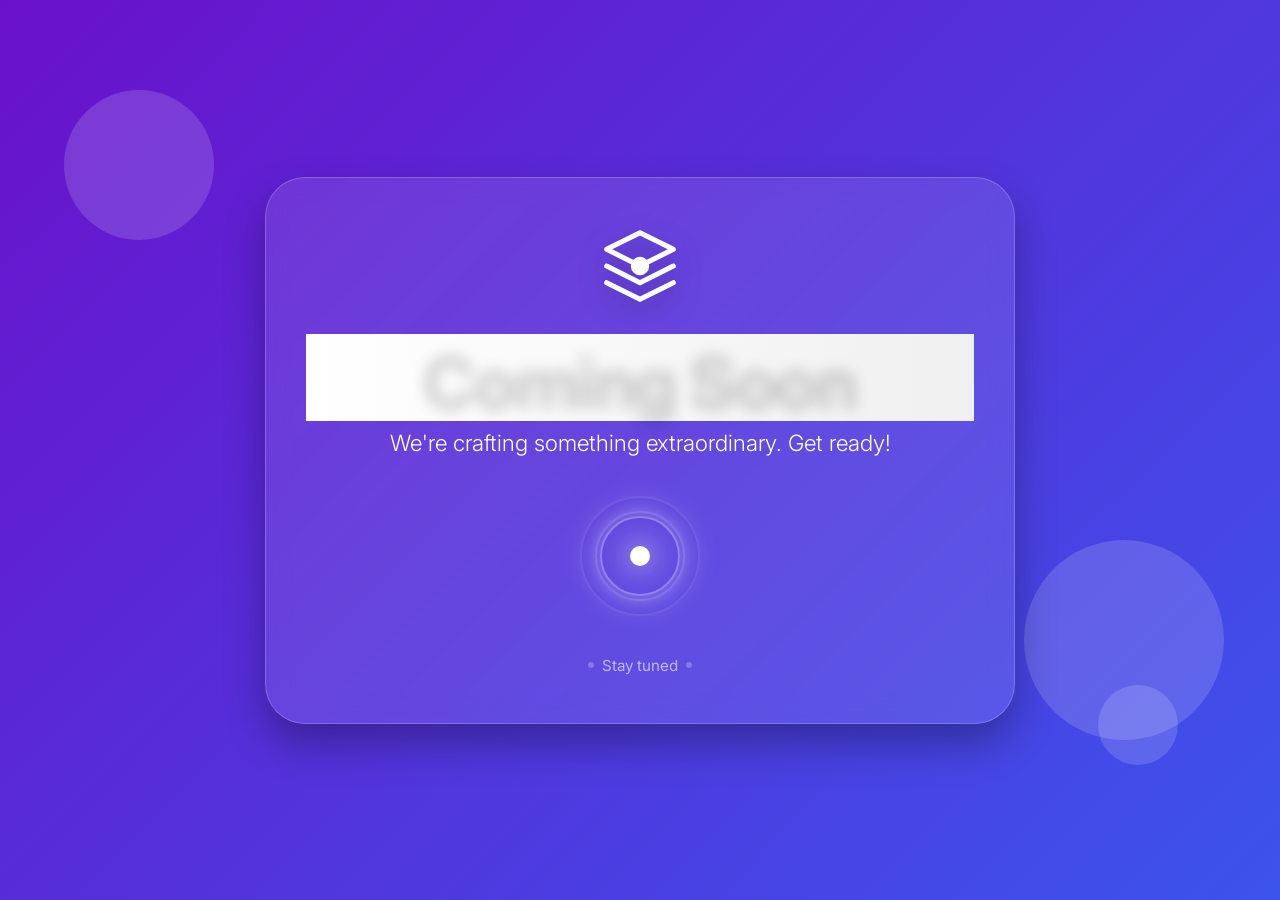
==== comming soon.html @ d36c1874 "Add files via upload" ====
<!DOCTYPE html>
<html lang="en">
<head>
  <meta charset="UTF-8">
  <meta name="viewport" content="width=device-width, initial-scale=1.0">
  <title>Coming Soon | Dynamic Animation</title>
  <link href="https://fonts.googleapis.com/css2?family=Inter:wght@300;400;600;700&display=swap" rel="stylesheet">
  <style>
    :root {
      --primary: #6a11cb;
      --secondary: #2575fc;
      --glass-bg: rgba(255, 255, 255, 0.1);
      --glass-border: rgba(255, 255, 255, 0.2);
      --text-light: #ffffff;
      --shadow: 0 20px 40px rgba(0, 0, 0, 0.3);
      --blur-amount: 12px;
    }

    * {
      margin: 0;
      padding: 0;
      box-sizing: border-box;
    }

body {
  font-family: 'Inter', sans-serif;
  min-height: 100dvh; /* Fix for mobile dynamic height */
  display: flex;
  align-items: center;
  justify-content: center;
  padding: 1.5rem;
  background: linear-gradient(135deg, var(--primary), var(--secondary), #00c6fb);
  background-size: 300% 300%;
  animation: gradientFlow 12s ease infinite;
  position: relative;
  overflow: hidden; /* changed from overflow-x */
}

    @keyframes gradientFlow {
      0% { background-position: 0% 50%; }
      50% { background-position: 100% 50%; }
      100% { background-position: 0% 50%; }
    }

    /* Floating particles */
 .particle {
  position: absolute;
  background: rgba(255, 255, 255, 0.15);
  border-radius: 50%;
  pointer-events: none;
  z-index: 0;
  animation: float 20s infinite linear;
  max-width: 50vw;
  max-height: 50vw;
}

    @keyframes float {
      from { transform: translateY(0) rotate(0deg); }
      to { transform: translateY(-100vh) rotate(360deg); }
    }

    /* Main glass card */
    .glass-card {
      position: relative;
      z-index: 10;
      max-width: 750px;
      width: 100%;
      background: var(--glass-bg);
      backdrop-filter: blur(var(--blur-amount));
      -webkit-backdrop-filter: blur(var(--blur-amount));
      border-radius: 2.5rem;
      padding: 3rem 2.5rem;
      box-shadow: var(--shadow);
      border: 1px solid var(--glass-border);
      color: var(--text-light);
      text-align: center;
      animation: fadeScale 1s ease-out;
    }

    @keyframes fadeScale {
      0% { opacity: 0; transform: scale(0.9); }
      100% { opacity: 1; transform: scale(1); }
    }

    .icon-wrapper {
      margin-bottom: 1.5rem;
      animation: bounceIn 1.2s;
    }

    .icon-wrapper svg {
      width: 80px;
      height: 80px;
      filter: drop-shadow(0 10px 15px rgba(0,0,0,0.2));
    }

    @keyframes bounceIn {
      0% { opacity: 0; transform: scale(0.3); }
      50% { opacity: 1; transform: scale(1.1); }
      100% { transform: scale(1); }
    }

    h1 {
      font-size: clamp(2.8rem, 8vw, 4.5rem);
      font-weight: 700;
      letter-spacing: -0.02em;
      margin-bottom: 0.5rem;
      background: linear-gradient(to right, #fff, #f0f0f0);
      --webkit-background-clip: text;
      -webkit-text-fill-color: transparent;
      text-shadow: 0 5px 15px rgba(0,0,0,0.2);
      animation: slideUp 0.8s 0.1s both;
    }

    .subtitle {
      font-size: clamp(1.1rem, 4vw, 1.4rem);
      font-weight: 300;
      margin-bottom: 2.5rem;
      opacity: 0.9;
      animation: slideUp 0.8s 0.2s both;
    }

    @keyframes slideUp {
      from { opacity: 0; transform: translateY(20px); }
      to { opacity: 1; transform: translateY(0); }
    }

    /* ----- Dynamic Animation (replaces timer & email) ----- */
    .dynamic-effect {
      display: flex;
      justify-content: center;
      align-items: center;
      margin: 2.5rem 0;
      height: 120px;
      position: relative;
    }

    .ring {
      position: absolute;
      width: 80px;
      height: 80px;
      border-radius: 50%;
      border: 2px solid rgba(255, 255, 255, 0.3);
      box-shadow: 0 0 20px rgba(255, 255, 255, 0.3);
      animation: pulseRing 2.5s infinite;
    }

    .ring:nth-child(1) {
      animation-delay: 0s;
      width: 60px;
      height: 60px;
      opacity: 0.8;
    }

    .ring:nth-child(2) {
      animation-delay: 0.8s;
      width: 90px;
      height: 90px;
      opacity: 0.5;
    }

    .ring:nth-child(3) {
      animation-delay: 1.6s;
      width: 120px;
      height: 120px;
      opacity: 0.3;
    }

    @keyframes pulseRing {
      0% {
        transform: scale(0.5);
        opacity: 1;
        border-color: rgba(255, 255, 255, 0.8);
      }
      100% {
        transform: scale(1.5);
        opacity: 0;
        border-color: rgba(255, 255, 255, 0);
      }
    }

    /* Optional rotating core */
    .core {
      width: 20px;
      height: 20px;
      background: white;
      border-radius: 50%;
      box-shadow: 0 0 30px white;
      animation: glowPulse 2s infinite alternate;
      z-index: 5;
    }

    @keyframes glowPulse {
      from { transform: scale(1); opacity: 0.8; }
      to { transform: scale(1.3); opacity: 1; }
    }

    /* Meta note remains for style */
    .meta-note {
      font-size: 0.95rem;
      opacity: 0.6;
      margin-top: 2rem;
      display: flex;
      align-items: center;
      justify-content: center;
      gap: 0.5rem;
    }

    .meta-note span {
      display: inline-block;
      width: 6px;
      height: 6px;
      background: white;
      border-radius: 50%;
      opacity: 0.4;
    }

  @media (max-width: 768px) {

  body {
    padding: 1rem;
  }

  .glass-card {
    padding: 1.8rem 1.2rem;
    border-radius: 1.8rem;
  }

  .dynamic-effect {
    height: 90px;
  }

  .ring:nth-child(1) {
    width: 40px;
    height: 40px;
  }

  .ring:nth-child(2) {
    width: 65px;
    height: 65px;
  }

  .ring:nth-child(3) {
    width: 85px;
    height: 85px;
  }

  .icon-wrapper svg {
    width: 60px;
    height: 60px;
  }
}
  </style>
</head>
<body>
  <!-- Floating particles -->
  <div class="particle" style="width: 150px; height: 150px; top: 10%; left: 5%; animation-duration: 25s;"></div>
  <div class="particle" style="width: 80px; height: 80px; bottom: 15%; right: 8%; animation-duration: 18s;"></div>
  <div class="particle" style="width: 200px; height: 200px; top: 60%; left: 80%; animation-duration: 30s;"></div>

  <main class="glass-card">
    <div class="icon-wrapper">
      <svg viewBox="0 0 24 24" fill="none" xmlns="http://www.w3.org/2000/svg">
        <path d="M12 2L2 7L12 12L22 7L12 2Z" stroke="white" stroke-width="1.5" stroke-linecap="round" stroke-linejoin="round" fill="none"/>
        <path d="M2 17L12 22L22 17" stroke="white" stroke-width="1.5" stroke-linecap="round" stroke-linejoin="round" fill="none"/>
        <path d="M2 12L12 17L22 12" stroke="white" stroke-width="1.5" stroke-linecap="round" stroke-linejoin="round" fill="none"/>
        <circle cx="12" cy="12" r="2" fill="white" stroke="white" stroke-width="1.5"/>
      </svg>
    </div>

    <h1>Coming Soon</h1>
    <div class="subtitle">We're crafting something extraordinary. Get ready!</div>

    <!-- Dynamic animation replaces timer and email -->
    <div class="dynamic-effect">
      <div class="core"></div>
      <div class="ring"></div>
      <div class="ring"></div>
      <div class="ring"></div>
    </div>

    <div class="meta-note">
      <span></span> Stay tuned <span></span>
    </div>
  </main>
</body>
</html>
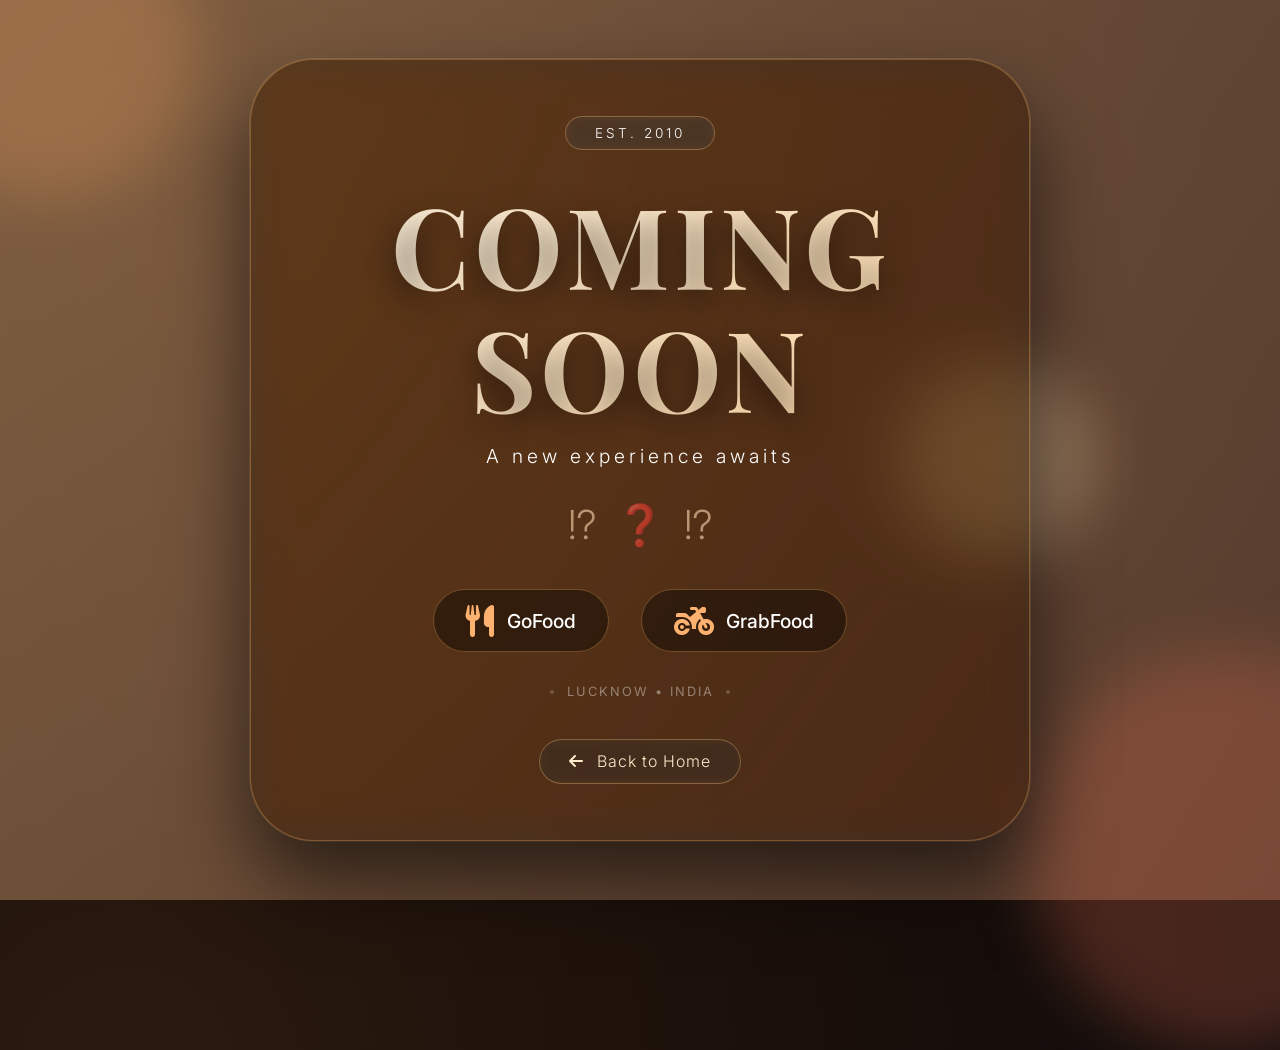
==== commit 00083e91: "Update comming soon.html" ====
--- a/comming soon.html
+++ b/comming soon.html
@@ -3,284 +3,394 @@
 <head>
   <meta charset="UTF-8">
   <meta name="viewport" content="width=device-width, initial-scale=1.0">
-  <title>Coming Soon | Dynamic Animation</title>
-  <link href="https://fonts.googleapis.com/css2?family=Inter:wght@300;400;600;700&display=swap" rel="stylesheet">
+  <title>Coming Soon · Oma Londo</title>
+  <!-- Google Fonts: Playfair Display for elegance, Inter for modern sans -->
+  <link href="https://fonts.googleapis.com/css2?family=Playfair+Display:wght@400;600;700&family=Inter:wght@300;400;500;600&display=swap" rel="stylesheet">
+  <!-- Font Awesome 6 (free) -->
+  <link rel="stylesheet" href="https://cdnjs.cloudflare.com/ajax/libs/font-awesome/6.0.0-beta3/css/all.min.css">
   <style>
-    :root {
-      --primary: #6a11cb;
-      --secondary: #2575fc;
-      --glass-bg: rgba(255, 255, 255, 0.1);
-      --glass-border: rgba(255, 255, 255, 0.2);
-      --text-light: #ffffff;
-      --shadow: 0 20px 40px rgba(0, 0, 0, 0.3);
-      --blur-amount: 12px;
-    }
-
+    html, body {
+  height: 100%;
+}
     * {
       margin: 0;
       padding: 0;
       box-sizing: border-box;
     }
 
-body {
+ body {
+  min-height: 100vh;
   font-family: 'Inter', sans-serif;
-  min-height: 100dvh; /* Fix for mobile dynamic height */
+  background: radial-gradient(circle at 10% 20%, #2b1a0f, #1a0f0a, #0c0b0e);
   display: flex;
   align-items: center;
   justify-content: center;
-  padding: 1.5rem;
-  background: linear-gradient(135deg, var(--primary), var(--secondary), #00c6fb);
-  background-size: 300% 300%;
-  animation: gradientFlow 12s ease infinite;
+  padding: 1rem;
   position: relative;
-  overflow: hidden; /* changed from overflow-x */
+  overflow-x: hidden;
 }
-
-    @keyframes gradientFlow {
+    /* Animated gradient overlay */
+    body::before {
+      content: '';
+      position: absolute;
+      inset: 0;
+      background: linear-gradient(125deg, #d4a373, #9e6b4e, #6b3e2b, #3b2a1c);
+      background-size: 300% 300%;
+      opacity: 0.5;
+      animation: gradientMove 18s ease infinite;
+      z-index: 0;
+    }
+
+    @keyframes gradientMove {
       0% { background-position: 0% 50%; }
       50% { background-position: 100% 50%; }
       100% { background-position: 0% 50%; }
     }
 
-    /* Floating particles */
- .particle {
-  position: absolute;
-  background: rgba(255, 255, 255, 0.15);
-  border-radius: 50%;
-  pointer-events: none;
-  z-index: 0;
-  animation: float 20s infinite linear;
-  max-width: 50vw;
-  max-height: 50vw;
-}
-
-    @keyframes float {
-      from { transform: translateY(0) rotate(0deg); }
-      to { transform: translateY(-100vh) rotate(360deg); }
+    /* Floating particles (food/dots) */
+    .particle {
+      position: absolute;
+      background: rgba(255, 215, 140, 0.2);
+      border-radius: 50%;
+      filter: blur(30px);
+      z-index: 0;
+      animation: floatParticle 20s infinite alternate;
+    }
+
+    .particle1 {
+      width: 300px;
+      height: 300px;
+      top: -100px;
+      left: -100px;
+      background: rgba(244, 162, 97, 0.25);
+    }
+
+    .particle2 {
+      width: 400px;
+      height: 400px;
+      bottom: -150px;
+      right: -150px;
+      background: rgba(231, 111, 81, 0.25);
+      animation-duration: 25s;
+    }
+
+    .particle3 {
+      width: 200px;
+      height: 200px;
+      top: 40%;
+      left: 70%;
+      background: rgba(255, 229, 180, 0.3);
+      animation-duration: 15s;
+    }
+
+    @keyframes floatParticle {
+      0% { transform: translate(0, 0) scale(1); }
+      100% { transform: translate(60px, -60px) scale(1.2); }
     }
 
     /* Main glass card */
-    .glass-card {
+    .card {
       position: relative;
-      z-index: 10;
-      max-width: 750px;
+      z-index: 20;
+      max-width: 780px;
       width: 100%;
-      background: var(--glass-bg);
-      backdrop-filter: blur(var(--blur-amount));
-      -webkit-backdrop-filter: blur(var(--blur-amount));
-      border-radius: 2.5rem;
-      padding: 3rem 2.5rem;
-      box-shadow: var(--shadow);
-      border: 1px solid var(--glass-border);
-      color: var(--text-light);
+      background: rgba(20, 15, 12, 0.4);
+      backdrop-filter: blur(20px) saturate(180%);
+      -webkit-backdrop-filter: blur(20px) saturate(180%);
+      border-radius: 4rem;
+      padding: 3.5rem 2.5rem;
+      box-shadow: 0 40px 80px rgba(0, 0, 0, 0.6), 0 0 0 1px rgba(255, 210, 140, 0.2);
+      border: 1px solid rgba(255, 180, 100, 0.3);
+      color: white;
       text-align: center;
-      animation: fadeScale 1s ease-out;
-    }
-
-    @keyframes fadeScale {
-      0% { opacity: 0; transform: scale(0.9); }
-      100% { opacity: 1; transform: scale(1); }
-    }
-
-    .icon-wrapper {
-      margin-bottom: 1.5rem;
-      animation: bounceIn 1.2s;
-    }
-
-    .icon-wrapper svg {
-      width: 80px;
-      height: 80px;
-      filter: drop-shadow(0 10px 15px rgba(0,0,0,0.2));
-    }
-
-    @keyframes bounceIn {
-      0% { opacity: 0; transform: scale(0.3); }
-      50% { opacity: 1; transform: scale(1.1); }
-      100% { transform: scale(1); }
-    }
-
-    h1 {
-      font-size: clamp(2.8rem, 8vw, 4.5rem);
+      animation: appear 1.2s cubic-bezier(0.23, 1, 0.32, 1) forwards;
+      transform-origin: center;
+    }
+
+    @keyframes appear {
+      0% { opacity: 0; transform: scale(0.92) translateY(30px); }
+      100% { opacity: 1; transform: scale(1) translateY(0); }
+    }
+
+    /* Est. badge */
+    .est {
+      display: inline-block;
+      background: rgba(255, 255, 255, 0.08);
+      padding: 0.5rem 1.8rem;
+      border-radius: 60px;
+      font-size: 0.85rem;
+      letter-spacing: 3px;
+      font-weight: 300;
+      margin-bottom: 2rem;
+      border: 1px solid rgba(255, 210, 140, 0.3);
+      backdrop-filter: blur(4px);
+      animation: slideUp 0.7s 0.1s both;
+    }
+
+    /* Main Coming Soon headline */
+    .coming-soon-main {
+      font-family: 'Playfair Display', serif;
+      font-size: clamp(3.5rem, 15vw, 7rem);
       font-weight: 700;
-      letter-spacing: -0.02em;
-      margin-bottom: 0.5rem;
-      background: linear-gradient(to right, #fff, #f0f0f0);
-      --webkit-background-clip: text;
+      line-height: 1.1;
+      margin-bottom: 1rem;
+      background: linear-gradient(145deg, #fff3e0, #ffd9a5);
+      -webkit-background-clip: text;
       -webkit-text-fill-color: transparent;
-      text-shadow: 0 5px 15px rgba(0,0,0,0.2);
-      animation: slideUp 0.8s 0.1s both;
-    }
-
-    .subtitle {
-      font-size: clamp(1.1rem, 4vw, 1.4rem);
+      text-shadow: 0 10px 30px rgba(0,0,0,0.5);
+      animation: slideUp 0.7s 0.2s both;
+      text-transform: uppercase;
+      letter-spacing: 4px;
+    }
+
+    /* Optional subtext */
+    .subtext {
+      font-size: 1.2rem;
       font-weight: 300;
-      margin-bottom: 2.5rem;
-      opacity: 0.9;
-      animation: slideUp 0.8s 0.2s both;
-    }
-
-    @keyframes slideUp {
-      from { opacity: 0; transform: translateY(20px); }
-      to { opacity: 1; transform: translateY(0); }
-    }
-
-    /* ----- Dynamic Animation (replaces timer & email) ----- */
-    .dynamic-effect {
+      letter-spacing: 4px;
+      margin-bottom: 2rem;
+      opacity: 0.8;
+      animation: slideUp 0.7s 0.3s both;
+    }
+
+    /* Question marks – animated */
+    .question-box {
       display: flex;
       justify-content: center;
+      gap: 1.2rem;
+      margin: 2rem 0 1.5rem;
+      font-size: 2.5rem;
+      font-weight: 300;
+      color: #ffdbb5;
+      opacity: 0.6;
+    }
+
+    .question-box span {
+      animation: pulse 2.5s infinite;
+      display: inline-block;
+    }
+
+    .question-box span:nth-child(2) {
+      animation-delay: 0.8s;
+    }
+    .question-box span:nth-child(3) {
+      animation-delay: 1.6s;
+    }
+
+    @keyframes pulse {
+      0%, 100% { transform: scale(1); opacity: 0.5; }
+      50% { transform: scale(1.2); opacity: 1; }
+    }
+
+    /* Platforms */
+    .platforms {
+      display: flex;
+      flex-wrap: wrap;
       align-items: center;
-      margin: 2.5rem 0;
-      height: 120px;
-      position: relative;
-    }
-
-    .ring {
-      position: absolute;
-      width: 80px;
-      height: 80px;
-      border-radius: 50%;
-      border: 2px solid rgba(255, 255, 255, 0.3);
-      box-shadow: 0 0 20px rgba(255, 255, 255, 0.3);
-      animation: pulseRing 2.5s infinite;
-    }
-
-    .ring:nth-child(1) {
-      animation-delay: 0s;
-      width: 60px;
-      height: 60px;
-      opacity: 0.8;
-    }
-
-    .ring:nth-child(2) {
-      animation-delay: 0.8s;
-      width: 90px;
-      height: 90px;
-      opacity: 0.5;
-    }
-
-    .ring:nth-child(3) {
-      animation-delay: 1.6s;
-      width: 120px;
-      height: 120px;
-      opacity: 0.3;
-    }
-
-    @keyframes pulseRing {
-      0% {
-        transform: scale(0.5);
-        opacity: 1;
-        border-color: rgba(255, 255, 255, 0.8);
-      }
-      100% {
-        transform: scale(1.5);
-        opacity: 0;
-        border-color: rgba(255, 255, 255, 0);
-      }
-    }
-
-    /* Optional rotating core */
-    .core {
-      width: 20px;
-      height: 20px;
-      background: white;
-      border-radius: 50%;
-      box-shadow: 0 0 30px white;
-      animation: glowPulse 2s infinite alternate;
-      z-index: 5;
-    }
-
-    @keyframes glowPulse {
-      from { transform: scale(1); opacity: 0.8; }
-      to { transform: scale(1.3); opacity: 1; }
-    }
-
-    /* Meta note remains for style */
-    .meta-note {
-      font-size: 0.95rem;
-      opacity: 0.6;
-      margin-top: 2rem;
+      justify-content: center;
+      gap: 2rem;
+      margin: 2.5rem 0 1rem;
+      animation: slideUp 0.7s 0.4s both;
+    }
+
+    .platform {
       display: flex;
       align-items: center;
+      gap: 0.8rem;
+      background: rgba(0, 0, 0, 0.4);
+      padding: 0.9rem 2rem;
+      border-radius: 60px;
+      border: 1px solid rgba(255, 190, 100, 0.3);
+      backdrop-filter: blur(8px);
+      transition: all 0.3s ease;
+      cursor: default;
+      text-decoration: none;
+      color: white;
+    }
+
+    .platform i {
+      font-size: 2rem;
+      color: #ffb16f;
+      transition: transform 0.2s;
+    }
+
+    .platform span {
+      font-weight: 500;
+      font-size: 1.2rem;
+    }
+
+    .platform:hover {
+      transform: translateY(-5px);
+      background: rgba(0, 0, 0, 0.6);
+      border-color: #ffb16f;
+      box-shadow: 0 15px 30px rgba(0,0,0,0.3);
+    }
+
+    .platform:hover i {
+      transform: scale(1.1);
+    }
+
+    /* Back to Home button */
+    .home-button {
+      display: inline-block;
+      margin-top: 2.5rem;
+      padding: 0.7rem 1.8rem;
+      background: rgba(255, 255, 255, 0.05);
+      border: 1px solid rgba(255, 210, 140, 0.3);
+      border-radius: 60px;
+      color: #ffeacb;
+      text-decoration: none;
+      font-weight: 300;
+      letter-spacing: 1px;
+      transition: all 0.3s ease;
+      backdrop-filter: blur(4px);
+      animation: slideUp 0.7s 0.5s both;
+    }
+
+    .home-button i {
+      margin-right: 0.5rem;
+      transition: transform 0.2s;
+    }
+
+    .home-button:hover {
+      background: rgba(255, 255, 255, 0.15);
+      border-color: #ffb16f;
+      transform: translateY(-2px);
+    }
+
+    .home-button:hover i {
+      transform: translateX(-3px);
+    }
+
+    /* Small footer note */
+    .location {
+      margin-top: 2rem;
+      font-size: 0.8rem;
+      opacity: 0.4;
+      letter-spacing: 2px;
+      display: flex;
       justify-content: center;
-      gap: 0.5rem;
-    }
-
-    .meta-note span {
+      gap: 0.8rem;
+    }
+
+    .location span {
       display: inline-block;
-      width: 6px;
-      height: 6px;
-      background: white;
+      width: 4px;
+      height: 4px;
+      background: rgba(255,255,255,0.5);
       border-radius: 50%;
-      opacity: 0.4;
-    }
-
-  @media (max-width: 768px) {
+      align-self: center;
+    }
+
+    /* Entrance animations */
+    @keyframes slideUp {
+      from { opacity: 0; transform: translateY(40px); }
+      to { opacity: 1; transform: translateY(0); }
+    }
+
+    /* Responsive */
+   @media (max-width: 768px) {
 
   body {
     padding: 1rem;
   }
 
-  .glass-card {
-    padding: 1.8rem 1.2rem;
-    border-radius: 1.8rem;
-  }
-
-  .dynamic-effect {
-    height: 90px;
-  }
-
-  .ring:nth-child(1) {
-    width: 40px;
-    height: 40px;
-  }
-
-  .ring:nth-child(2) {
-    width: 65px;
-    height: 65px;
-  }
-
-  .ring:nth-child(3) {
-    width: 85px;
-    height: 85px;
-  }
-
-  .icon-wrapper svg {
-    width: 60px;
-    height: 60px;
+  .card {
+    padding: 2rem 1.2rem;
+    border-radius: 2rem;
+  }
+
+  .coming-soon-main {
+    font-size: 2.5rem;
+    letter-spacing: 2px;
+  }
+
+  .subtext {
+    font-size: 0.95rem;
+    letter-spacing: 2px;
+  }
+
+  .platforms {
+    flex-direction: column;
+    gap: 1rem;
+  }
+
+  .platform {
+    width: 100%;
+    justify-content: center;
+    padding: 0.8rem 1rem;
+  }
+
+  .platform span {
+    font-size: 1rem;
+  }
+
+  .question-box {
+    font-size: 1.8rem;
+    gap: 0.6rem;
+  }
+
+  .home-button {
+    width: 100%;
+    text-align: center;
+  }
+
+  .location {
+    font-size: 0.7rem;
   }
 }
+    @media (max-width: 400px) {
+      .coming-soon-main {
+        font-size: 2.8rem;
+        letter-spacing: 2px;
+      }
+      .subtext {
+        font-size: 1rem;
+        letter-spacing: 2px;
+      }
+    }
   </style>
 </head>
 <body>
-  <!-- Floating particles -->
-  <div class="particle" style="width: 150px; height: 150px; top: 10%; left: 5%; animation-duration: 25s;"></div>
-  <div class="particle" style="width: 80px; height: 80px; bottom: 15%; right: 8%; animation-duration: 18s;"></div>
-  <div class="particle" style="width: 200px; height: 200px; top: 60%; left: 80%; animation-duration: 30s;"></div>
-
-  <main class="glass-card">
-    <div class="icon-wrapper">
-      <svg viewBox="0 0 24 24" fill="none" xmlns="http://www.w3.org/2000/svg">
-        <path d="M12 2L2 7L12 12L22 7L12 2Z" stroke="white" stroke-width="1.5" stroke-linecap="round" stroke-linejoin="round" fill="none"/>
-        <path d="M2 17L12 22L22 17" stroke="white" stroke-width="1.5" stroke-linecap="round" stroke-linejoin="round" fill="none"/>
-        <path d="M2 12L12 17L22 12" stroke="white" stroke-width="1.5" stroke-linecap="round" stroke-linejoin="round" fill="none"/>
-        <circle cx="12" cy="12" r="2" fill="white" stroke="white" stroke-width="1.5"/>
-      </svg>
+  <!-- Floating background particles -->
+  <div class="particle particle1"></div>
+  <div class="particle particle2"></div>
+  <div class="particle particle3"></div>
+
+  <main class="card">
+    <!-- EST. 2010 -->
+    <div class="est">EST. 2010</div>
+
+    <!-- Main coming soon message -->
+    <h1 class="coming-soon-main">COMING SOON</h1>
+    <div class="subtext">A new experience awaits</div>
+
+    <!-- ??? animated -->
+    <div class="question-box">
+      <span>⁉️</span>
+      <span>❓</span>
+      <span>⁉️</span>
     </div>
 
-    <h1>Coming Soon</h1>
-    <div class="subtitle">We're crafting something extraordinary. Get ready!</div>
-
-    <!-- Dynamic animation replaces timer and email -->
-    <div class="dynamic-effect">
-      <div class="core"></div>
-      <div class="ring"></div>
-      <div class="ring"></div>
-      <div class="ring"></div>
+    <!-- Available on GoFood & GrabFood -->
+    <div class="platforms">
+      <div class="platform">
+        <i class="fas fa-utensils"></i>
+        <span>GoFood</span>
+      </div>
+      <div class="platform">
+        <i class="fas fa-motorcycle"></i>
+        <span>GrabFood</span>
+      </div>
     </div>
 
-    <div class="meta-note">
-      <span></span> Stay tuned <span></span>
+    <!-- subtle location hint -->
+    <div class="location">
+      <span></span> LUCKNOW • INDIA <span></span>
     </div>
+
+    <!-- Back to Home button -->
+    <a href="index2.html" class="home-button"><i class="fas fa-arrow-left"></i> Back to Home</a>
   </main>
 </body>
-</html>+</html>
